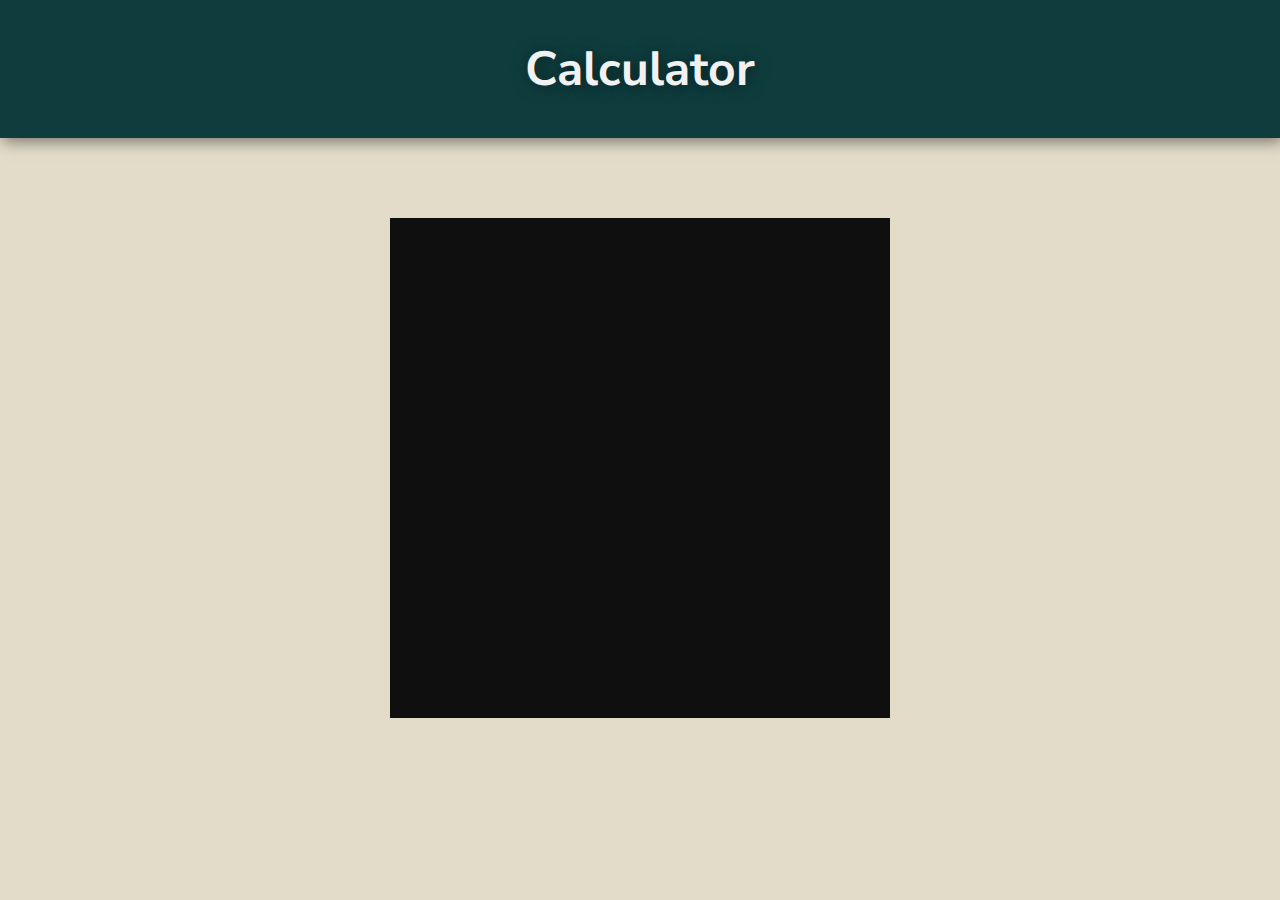
==== projects/Calculator/index_calc.html @ 0688c8b8 "Added Calculator Files" ====
<html lang="en">
  <head>
    <title>Calculator</title>
    <meta charset="UTF-8" />
    <meta name="viewport" content="width=device-width, initial-scale=1" />
    <link href="style_calc.css" rel="stylesheet" />
    <link rel="icon" href="etch_icon.jpg" />
  </head>
  <body>
    <div class="titleText">Calculator</div>
    <div class="calculatorContainer">
      <div class="calculator"></div>
    </div>
    <script src="script_calc.js"></script>
  </body>
</html>
---- projects/Calculator/style_calc.css ----
@import url("https://fonts.googleapis.com/css2?family=Nunito+Sans:ital,wght@0,300;0,400;0,700;1,300;1,400;1,700&display=swap");

body {
  background-color: #e2dcc8;
  color: #f1f1f1;
  font-family: "Nunito Sans", sans-serif;
  padding: 0;
  margin: 0;
  text-shadow: 1px 1px 1em rgba(0, 0, 0, 0.5);
}

/*Title Bar*/
.titleText {
  background-color: #0f3d3e;
  display: flex;
  justify-content: center;
  font-size: 3em;
  font-weight: bold;
  padding: 0.75em;
  box-shadow: 3px 3px 15px rgba(0, 0, 0, 0.5);
}

/*Calculator*/
.calculatorContainer {
  display: flex;
  justify-content: center;
  align-content: center;
  margin-top: 5em;
}

.calculator {
  display: flex;
  width: 500px;
  height: 500px;
  background-color: #100f0f;
}
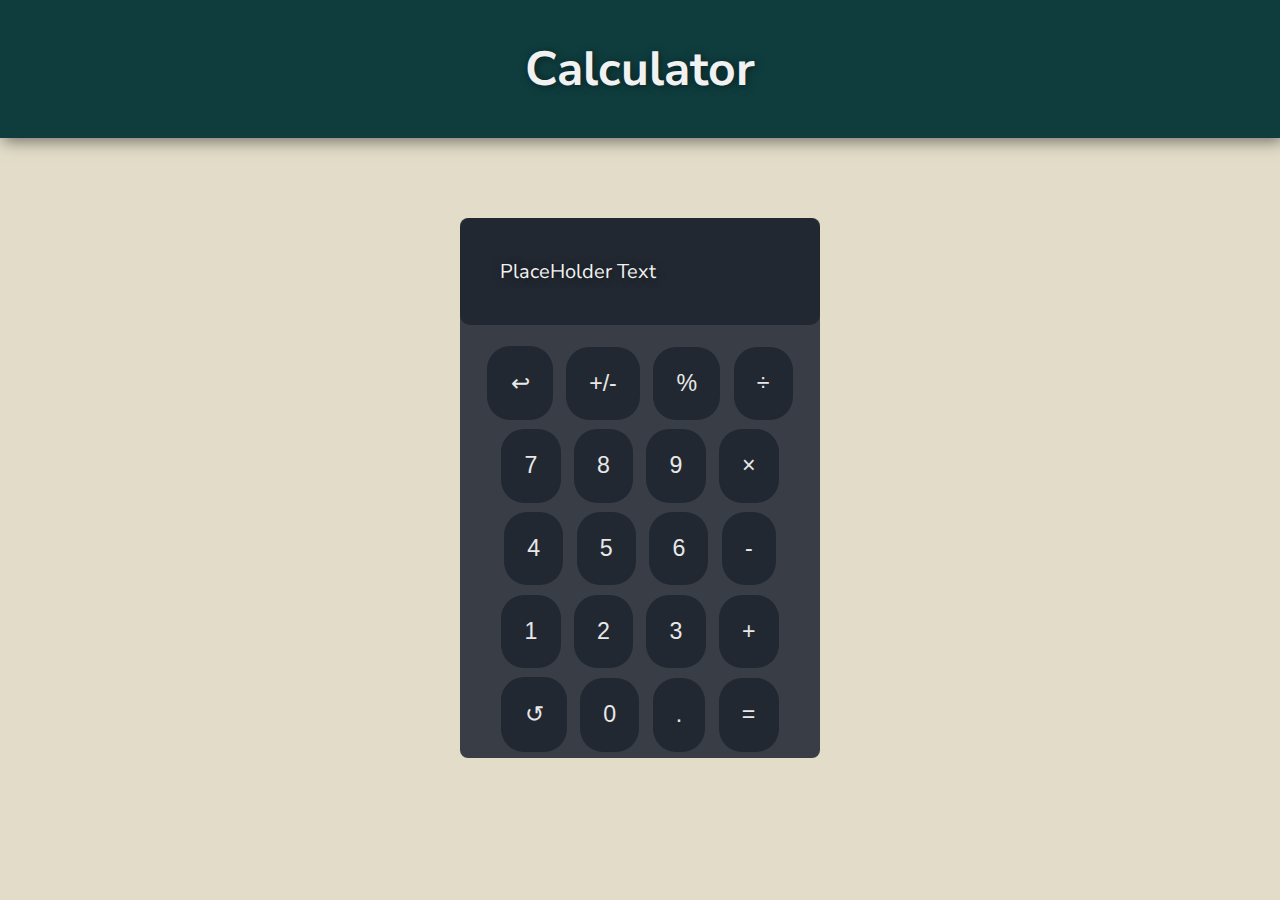
==== commit a09a8bd9: "Create temporary layout for calcualtor" ====
--- a/projects/Calculator/index_calc.html
+++ b/projects/Calculator/index_calc.html
@@ -9,7 +9,41 @@
   <body>
     <div class="titleText">Calculator</div>
     <div class="calculatorContainer">
-      <div class="calculator"></div>
+      <div class="calculator">
+        <div class="calculatorInput">PlaceHolder Text</div>
+        <div class="calculatorButtons">
+          <div class="firstRow">
+            <button type="button">↩</button>
+            <button type="button">+/-</button>
+            <button type="button">%</button>
+            <button type="button">÷</button>
+          </div>
+          <div class="secondRow">
+            <button type="button">7</button>
+            <button type="button">8</button>
+            <button type="button">9</button>
+            <button type="button">×</button>
+          </div>
+          <div class="thirdRow">
+            <button type="button">4</button>
+            <button type="button">5</button>
+            <button type="button">6</button>
+            <button type="button">-</button>
+          </div>
+          <div class="fourthRow">
+            <button type="button">1</button>
+            <button type="button">2</button>
+            <button type="button">3</button>
+            <button type="button">+</button>
+          </div>
+          <div class="fifthRow">
+            <button type="button">↺</button>
+            <button type="button">0</button>
+            <button type="button">.</button>
+            <button type="button">=</button>
+          </div>
+        </div>
+      </div>
     </div>
     <script src="script_calc.js"></script>
   </body>
--- a/projects/Calculator/style_calc.css
+++ b/projects/Calculator/style_calc.css
@@ -6,7 +6,7 @@
   font-family: "Nunito Sans", sans-serif;
   padding: 0;
   margin: 0;
-  text-shadow: 1px 1px 1em rgba(0, 0, 0, 0.5);
+  text-shadow: 1px 1px 0.5em rgba(0, 0, 0, 0.5);
 }
 
 /*Title Bar*/
@@ -29,8 +29,33 @@
 }
 
 .calculator {
+  width: 40vh;
+  height: 60vh;
+  background-color: #393e46;
+  border-radius: 0.5em;
+}
+
+.calculatorInput {
+  background-color: #222831;
+  color: #f1f1f1;
+  border-radius: 0.5em;
+  padding: 2em;
+  font-size: 1.25em;
+}
+
+.calculatorButtons {
   display: flex;
-  width: 500px;
-  height: 500px;
-  background-color: #100f0f;
+  align-items: center;
+  flex-direction: column;
+  margin: 1em;
 }
+
+.calculatorButtons button {
+  background-color: #222831;
+  border: none;
+  color: #e8e8e8;
+  border-radius: 1em;
+  padding: 1em;
+  font-size: 1.45em;
+  margin: 0.2em;
+}
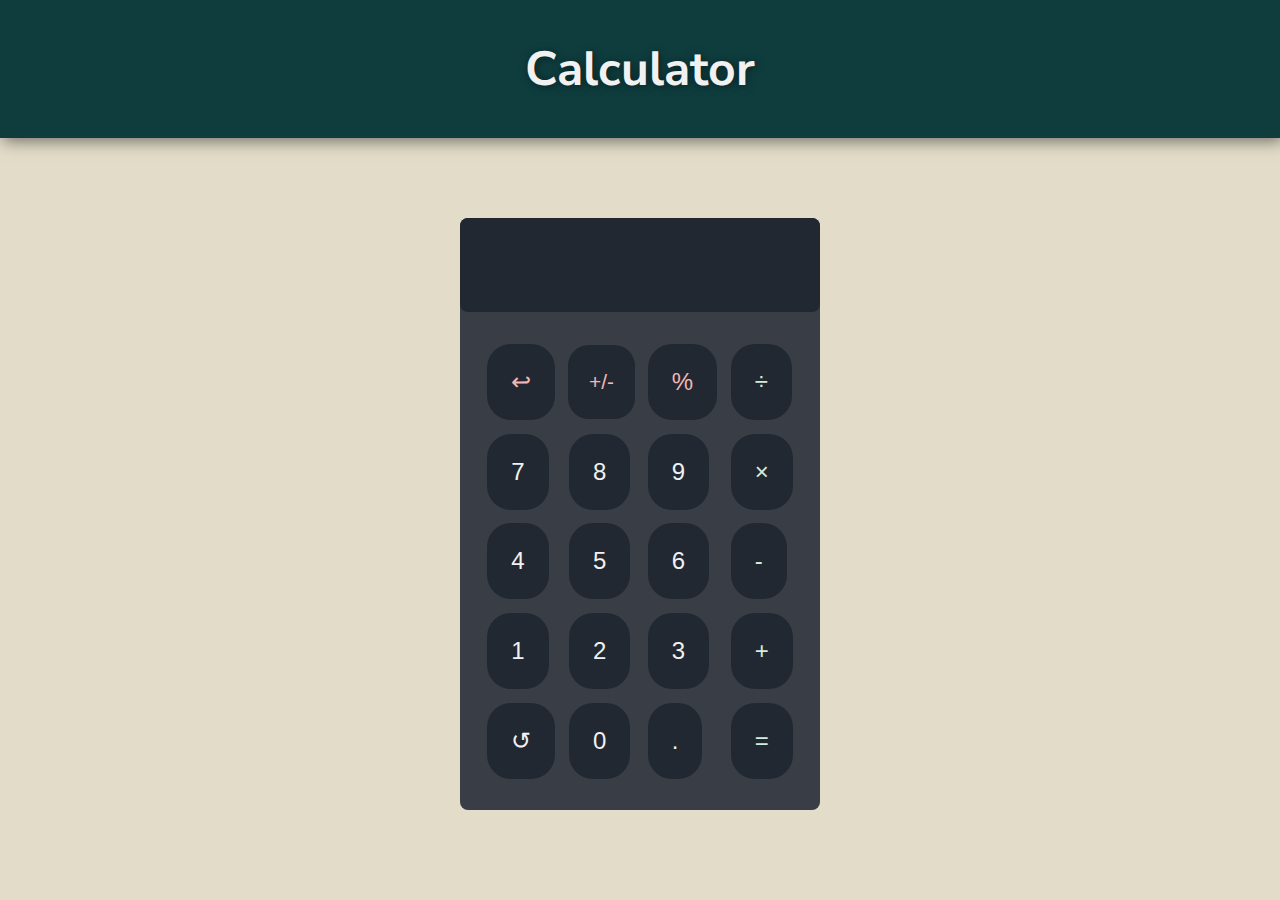
==== commit 642c718c: "Fixed layout for calculator with flexible height and wrappable text" ====
--- a/projects/Calculator/index_calc.html
+++ b/projects/Calculator/index_calc.html
@@ -10,38 +10,47 @@
     <div class="titleText">Calculator</div>
     <div class="calculatorContainer">
       <div class="calculator">
-        <div class="calculatorInput">PlaceHolder Text</div>
+        <div class="calculatorInput">
+          <p id="operands">operands</p>
+          <p id="result"></p>
+        </div>
         <div class="calculatorButtons">
-          <div class="firstRow">
-            <button type="button">↩</button>
-            <button type="button">+/-</button>
-            <button type="button">%</button>
-            <button type="button">÷</button>
-          </div>
-          <div class="secondRow">
-            <button type="button">7</button>
-            <button type="button">8</button>
-            <button type="button">9</button>
-            <button type="button">×</button>
-          </div>
-          <div class="thirdRow">
-            <button type="button">4</button>
-            <button type="button">5</button>
-            <button type="button">6</button>
-            <button type="button">-</button>
-          </div>
-          <div class="fourthRow">
-            <button type="button">1</button>
-            <button type="button">2</button>
-            <button type="button">3</button>
-            <button type="button">+</button>
-          </div>
-          <div class="fifthRow">
-            <button type="button">↺</button>
-            <button type="button">0</button>
-            <button type="button">.</button>
-            <button type="button">=</button>
-          </div>
+          <table>
+            <tr>
+              <td class="nonOperators">
+                <button type="button">↩</button>
+              </td>
+              <td class="nonOperators">
+                <button type="button" id="positiveNegative">+/-</button>
+              </td>
+              <td class="nonOperators"><button type="button">%</button></td>
+              <td class="operators"><button type="button">÷</button></td>
+            </tr>
+            <tr>
+              <td><button type="button">7</button></td>
+              <td><button type="button">8</button></td>
+              <td><button type="button">9</button></td>
+              <td class="operators"><button type="button">×</button></td>
+            </tr>
+            <tr>
+              <td><button type="button">4</button></td>
+              <td><button type="button">5</button></td>
+              <td><button type="button">6</button></td>
+              <td class="operators"><button type="button">-</button></td>
+            </tr>
+            <tr>
+              <td><button type="button">1</button></td>
+              <td><button type="button">2</button></td>
+              <td><button type="button">3</button></td>
+              <td class="operators"><button type="button">+</button></td>
+            </tr>
+            <tr>
+              <td><button type="button">↺</button></td>
+              <td><button type="button">0</button></td>
+              <td><button type="button">.</button></td>
+              <td class="operators"><button type="button">=</button></td>
+            </tr>
+          </table>
         </div>
       </div>
     </div>
--- a/projects/Calculator/style_calc.css
+++ b/projects/Calculator/style_calc.css
@@ -30,7 +30,7 @@
 
 .calculator {
   width: 40vh;
-  height: 60vh;
+  height: auto;
   background-color: #393e46;
   border-radius: 0.5em;
 }
@@ -39,23 +39,57 @@
   background-color: #222831;
   color: #f1f1f1;
   border-radius: 0.5em;
-  padding: 2em;
+  padding: 2.2em;
+}
+
+#operands {
+  display: none;
   font-size: 1.25em;
+  overflow-wrap: break-word;
+}
+
+#result {
+  font-size: 1.5em;
+  overflow-wrap: break-word;
+}
+
+#operands,
+#result {
+  padding-right: 0.5em;
 }
 
 .calculatorButtons {
   display: flex;
   align-items: center;
   flex-direction: column;
-  margin: 1em;
+  margin: 1.5em;
 }
 
 .calculatorButtons button {
   background-color: #222831;
+  color: #f1f1f1;
   border: none;
-  color: #e8e8e8;
   border-radius: 1em;
   padding: 1em;
-  font-size: 1.45em;
+  font-size: 1.5em;
   margin: 0.2em;
 }
+
+.calculatorButtons button:hover {
+  background-color: #141e27;
+}
+.calculatorButtons button:active {
+  background-color: #222831;
+}
+
+.nonOperators button {
+  color: #efb7b7;
+}
+.operators button {
+  color: #d4ecdd;
+}
+#positiveNegative {
+  font-size: 1.3em;
+  padding-top: 1.2em;
+  padding-bottom: 1.2em;
+}
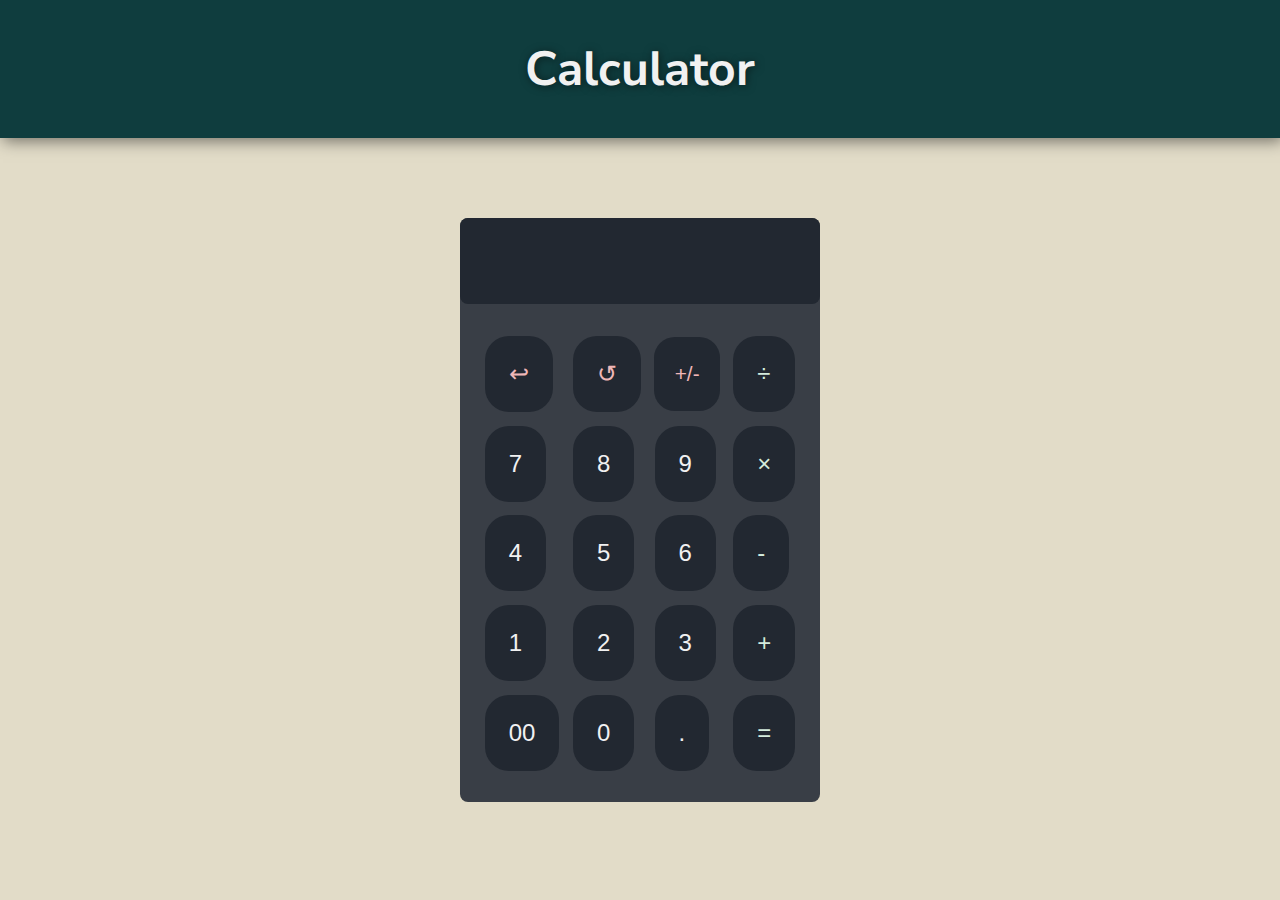
==== commit 99db566f: "Create basic calculator" ====
--- a/projects/Calculator/index_calc.html
+++ b/projects/Calculator/index_calc.html
@@ -11,44 +11,60 @@
     <div class="calculatorContainer">
       <div class="calculator">
         <div class="calculatorInput">
-          <p id="operands">operands</p>
-          <p id="result"></p>
+          <div id="operands">
+            <span id="operator1"></span>
+            <span id="operatorSymbol"></span>
+            <span id="operator2"></span>
+          </div>
+          <div id="result"></div>
         </div>
         <div class="calculatorButtons">
           <table>
             <tr>
               <td class="nonOperators">
-                <button type="button">↩</button>
+                <button type="button" id="delete">↩</button>
+              </td>
+              <td class="nonOperators">
+                <button type="button" id="reset">↺</button>
               </td>
               <td class="nonOperators">
                 <button type="button" id="positiveNegative">+/-</button>
               </td>
-              <td class="nonOperators"><button type="button">%</button></td>
-              <td class="operators"><button type="button">÷</button></td>
+              <td class="operators">
+                <button type="button" id="divide">÷</button>
+              </td>
             </tr>
             <tr>
-              <td><button type="button">7</button></td>
-              <td><button type="button">8</button></td>
-              <td><button type="button">9</button></td>
-              <td class="operators"><button type="button">×</button></td>
+              <td><button type="button" class="numbers">7</button></td>
+              <td><button type="button" class="numbers">8</button></td>
+              <td><button type="button" class="numbers">9</button></td>
+              <td class="operators">
+                <button type="button" id="multiply">×</button>
+              </td>
             </tr>
             <tr>
-              <td><button type="button">4</button></td>
-              <td><button type="button">5</button></td>
-              <td><button type="button">6</button></td>
-              <td class="operators"><button type="button">-</button></td>
+              <td><button type="button" class="numbers">4</button></td>
+              <td><button type="button" class="numbers">5</button></td>
+              <td><button type="button" class="numbers">6</button></td>
+              <td class="operators">
+                <button type="button" id="minus">-</button>
+              </td>
             </tr>
             <tr>
-              <td><button type="button">1</button></td>
-              <td><button type="button">2</button></td>
-              <td><button type="button">3</button></td>
-              <td class="operators"><button type="button">+</button></td>
+              <td><button type="button" class="numbers">1</button></td>
+              <td><button type="button" class="numbers">2</button></td>
+              <td><button type="button" class="numbers">3</button></td>
+              <td class="operators">
+                <button type="button" id="plus">+</button>
+              </td>
             </tr>
             <tr>
-              <td><button type="button">↺</button></td>
-              <td><button type="button">0</button></td>
-              <td><button type="button">.</button></td>
-              <td class="operators"><button type="button">=</button></td>
+              <td><button type="button" class="numbers">00</button></td>
+              <td><button type="button" class="numbers">0</button></td>
+              <td><button type="button" class="numbers">.</button></td>
+              <td class="operators">
+                <button type="button" id="getResult">=</button>
+              </td>
             </tr>
           </table>
         </div>
--- a/projects/Calculator/style_calc.css
+++ b/projects/Calculator/style_calc.css
@@ -43,13 +43,15 @@
 }
 
 #operands {
-  display: none;
+  /* visibility: hidden; */
+  overflow-wrap: break-word;
+  text-align: right;
   font-size: 1.25em;
-  overflow-wrap: break-word;
 }
 
 #result {
-  font-size: 1.5em;
+  padding-top: 0.5em;
+  font-size: 2em;
   overflow-wrap: break-word;
 }
 
